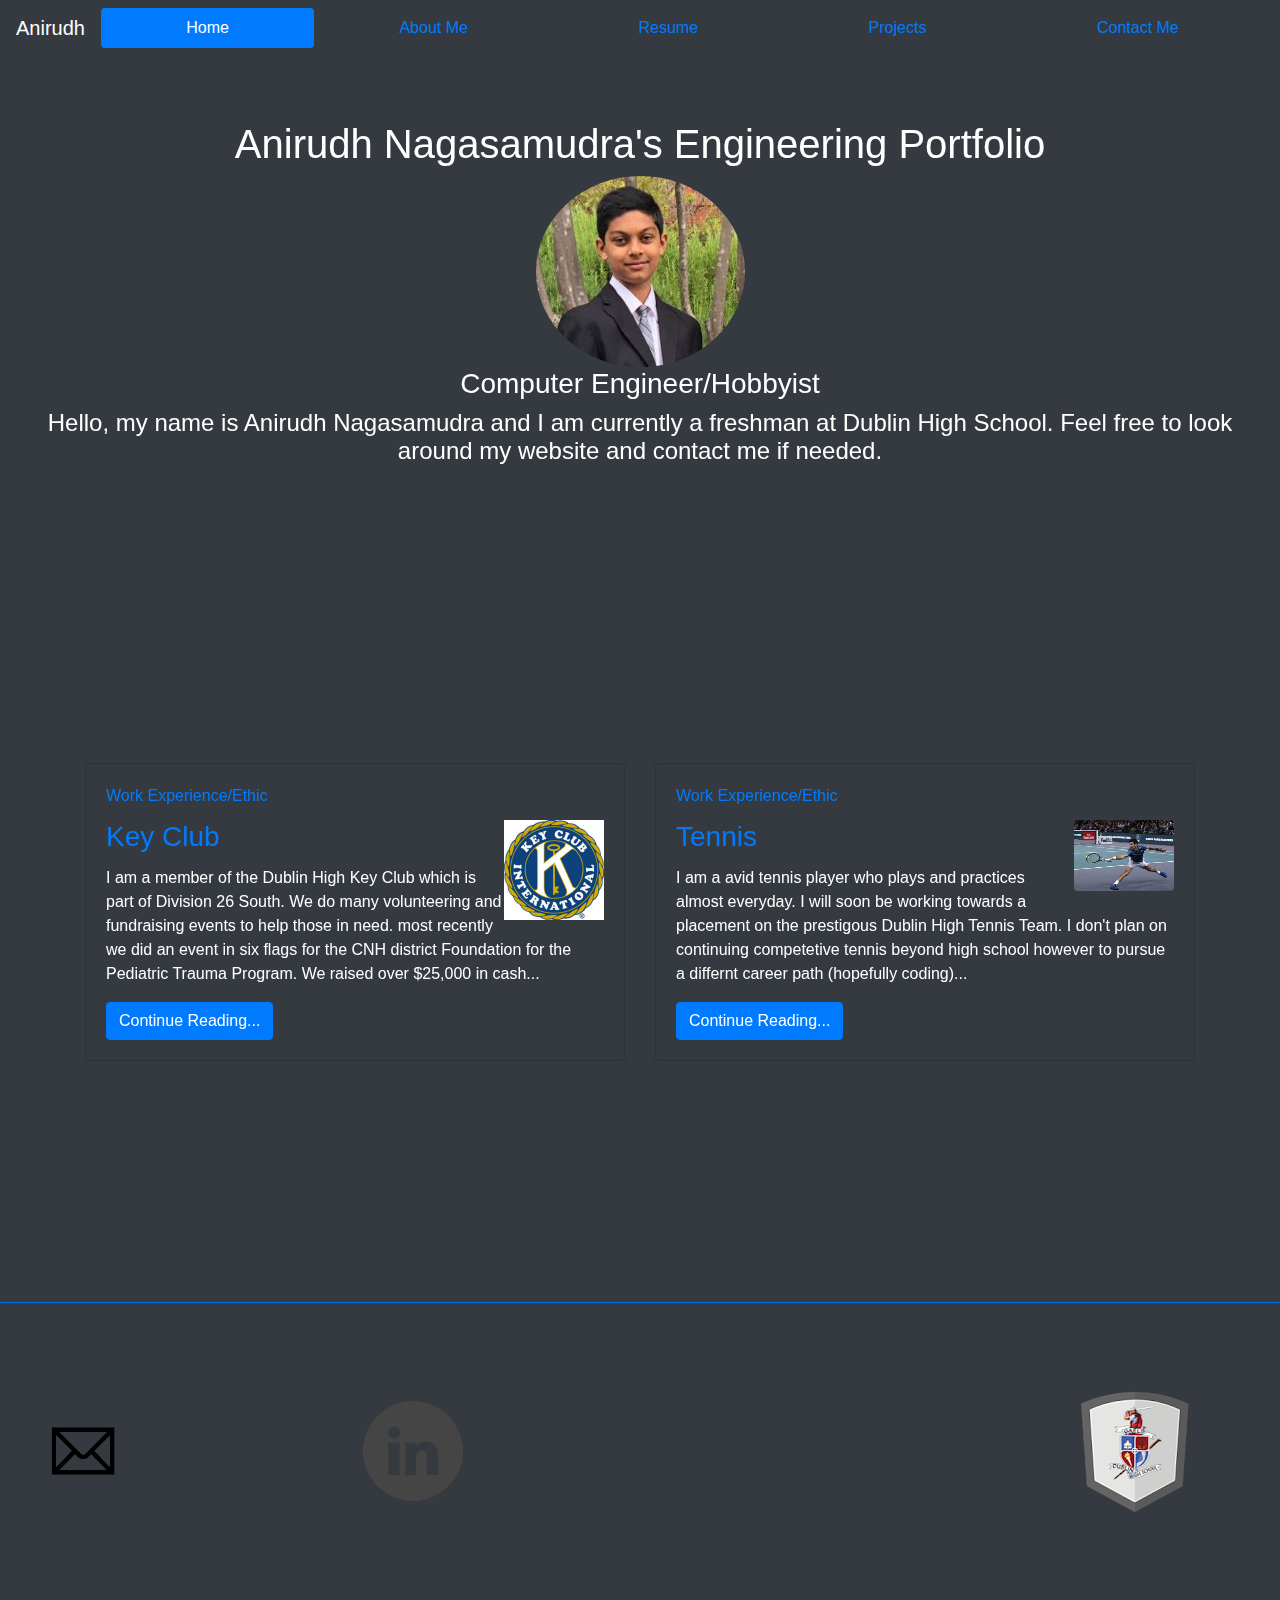
==== index.html @ 77396ec6 "heefefef" ====
<!DOCTYPE html>
<html>

    <head>
        <link href="HTML-Project.css" rel="stylesheet" type="text/css">
        <link href="css/bootstrap.css" rel="stylesheet" type="text/css">
        <link rel="stylesheet" href="https://unpkg.com/aos@next/dist/aos.css" />
        <title>Anirudh Nagasamudra's Engineering Portfolio</title>
    </head>

    <body class="bg-dark">
        <nav class="nav nav-pills nav-fill navbar navbar-dark bg-dark sticky-top">
            <a class="navbar-brand text-white">Anirudh</a>
            <a class="nav-item nav-link active" href="index.html">Home</a>
            <a class="nav-item nav-link" href="aboutme.html">About Me</a>
            <a class="nav-item nav-link" href="resume.html">Resume</a>
            <a class="nav-item nav-link" href="projects.html">Projects</a>
            <a class="nav-item nav-link" href="contactme.html">Contact Me</a>
        </nav>
        <div class="index jumbotron bg-dark" data-aos="zoom-in">
            <div class="text-center"> 
                <h1 class="text-center text-white">Anirudh Nagasamudra's Engineering Portfolio</h1>
                <a href="aboutme.html">
                    <img class="round" src="images/PRO.JPG" data-aos="fade-left">
                </a>
                <h3 class="text-center text-white">Computer Engineer/Hobbyist</h3>
                <h4 class="text-center text-white">Hello, my name is Anirudh Nagasamudra and I am currently a freshman at Dublin High School. Feel free to look around my website and contact me if needed.</h4>

            </div>
        </div>

        <div class="container">
            <div class="row">                
                <div class="col-sm-6">
                    <div class="card bg-dark" data-aos="flip-right">
                        <div class="card-body">
                            <div class="card-title text-primary">Work Experience/Ethic</div>
                            <div class="float-sm-right"><img class="" src="images/key.jpeg" alt="Key Club"></div>
                            <h3 class="card-title text-primary">Key Club</h3>
                            <p class="card-text text-white">I am a member of the Dublin High Key Club which is part of Division 26 South. We do many volunteering and fundraising events to help those in need. most recently we did an event in six flags for the CNH district Foundation for the Pediatric Trauma Program. We raised over $25,000 in cash...</p>
                            <a class ="btn btn-primary" href="#">Continue Reading...</a>
                        </div>
                    </div>
                </div>
                <div class="col-sm-6">
                    <div class="card bg-dark" data-aos="flip-left">
                        <div class="card-body">
                            <div class="card-title text-primary">Work Experience/Ethic</div>
                            <img class="rounded float-right" src="images/tennis.jpeg" alt="tennis">
                            <h3 class="card-title text-primary">Tennis</h3>
                            <p class="card-text text-white">I am a avid tennis player who plays and practices almost everyday. I will soon be working towards a placement on the prestigous Dublin High Tennis Team. I don't plan on continuing competetive tennis beyond high school however to pursue a differnt career path (hopefully coding)...</p>
                            <a class="btn btn-primary" href="#">Continue Reading...</a>
                        </div>
                    </div>
                </div>
                <div class="col-sm-6">
                    <div class="card bg-dark" data-aos="flip-right">
                        <div class="card-body">
                            <div class="card-title text-primary">Projects</div>
                            <img class="rounded float-right" src="images/scratch-logo.png" alt="Scratch">
                            <h3 class="card-title text-primary">Scratch Project</h3>
                            <p class="card-text text-white">My Partner and I built a simple platformer game on Scratch.</p>
                            <a class="btn btn-primary" href="projects.html#Scratch">Continue Reading...</a>
                        </div>
                    </div>
                </div>
                <div class="col-sm-6">
                    <div class="card bg-dark" data-aos="flip-left">
                        <div class="card-body">
                            <div class="card-title text-primary">Projects</div>
                            <img class="float-right" src="images/mit.jpeg" alt="MIT App Inventor">
                            <h3 class="card-title text-primary">MIT App Inventor Project</h3>
                            <p class="card-text text-white">My two partners and I made a photobooth application on MIT app iventor. On that app one wold be able to </p>
                            <a class="btn btn-primary" href="projects.html#MIT">Continue Reading...</a>
                        </div>
                    </div>
                </div>
            </div>
        </div>
        <div class="bg-primary">
           <hr> 
        </div>
        <footer>
            <div class="jumbotron bg-dark">
                <table width=100%><tr>
                <td>
                    <a href="mailto:aninaga56@gmail.com">
                        <img class="float-center" src="images/mail.png" >
                    </a>
                </td>
                <td>
                    <a href="https://www.linkedin.com/">
                        <img class="float-left" src="images/icon.png">
                    </a>
                    </td>
                <td align="right">
                    <a href="https://www.dublin.k12.ca.us/dhs">
                        <img class="float-right" src="images/dublinhigh.png">
                    </a>
                </td>
                </tr>
                </table>
            </div>
            </div>
        </footer>
        <script src="https://unpkg.com/aos@next/dist/aos.js"></script>
        <script>
            AOS.init();
        </script>
    </body>

</html>
---- HTML-Project.css ----
.index{
    background: url(images/greg-rakozy-53292-unsplash.jpg);
    background-size: cover;
    background-position: center;
    background-repeat: no-repeat;
    height:75vh;
    width: 100%;
    z-index: 999999;
}
.about{
    background: url(images/nitish-meena-37745-unsplash.jpg);
    background-position: center;
    background-repeat: no-repeat;
    height:75vh;
    width: 100%;
    z-index: 999999999
}
.easy{
    background: url(images/easy.jpeg);
    background-size: cover;
    background-position: center;
    background-repeat: no-repeat;
    height:75vh;
    width: 100%;
    z-index: 99999999
}
.round{
    border-radius: 50%;
}
.master{
    background: url(images/masterrrr.jpg);
    background-position: center;
    background-repeat: no-repeat;
    height:75vh;
    width: 100%;
    z-index: 999999999
}
.red{
    background: url(images/red.jpg);
    background-position: center;
    background-repeat: no-repeat;
    height:75vh;
    width: 100%;
    z-index: 999999999
}
.text-primary{
    color:#2F4B7A;
}
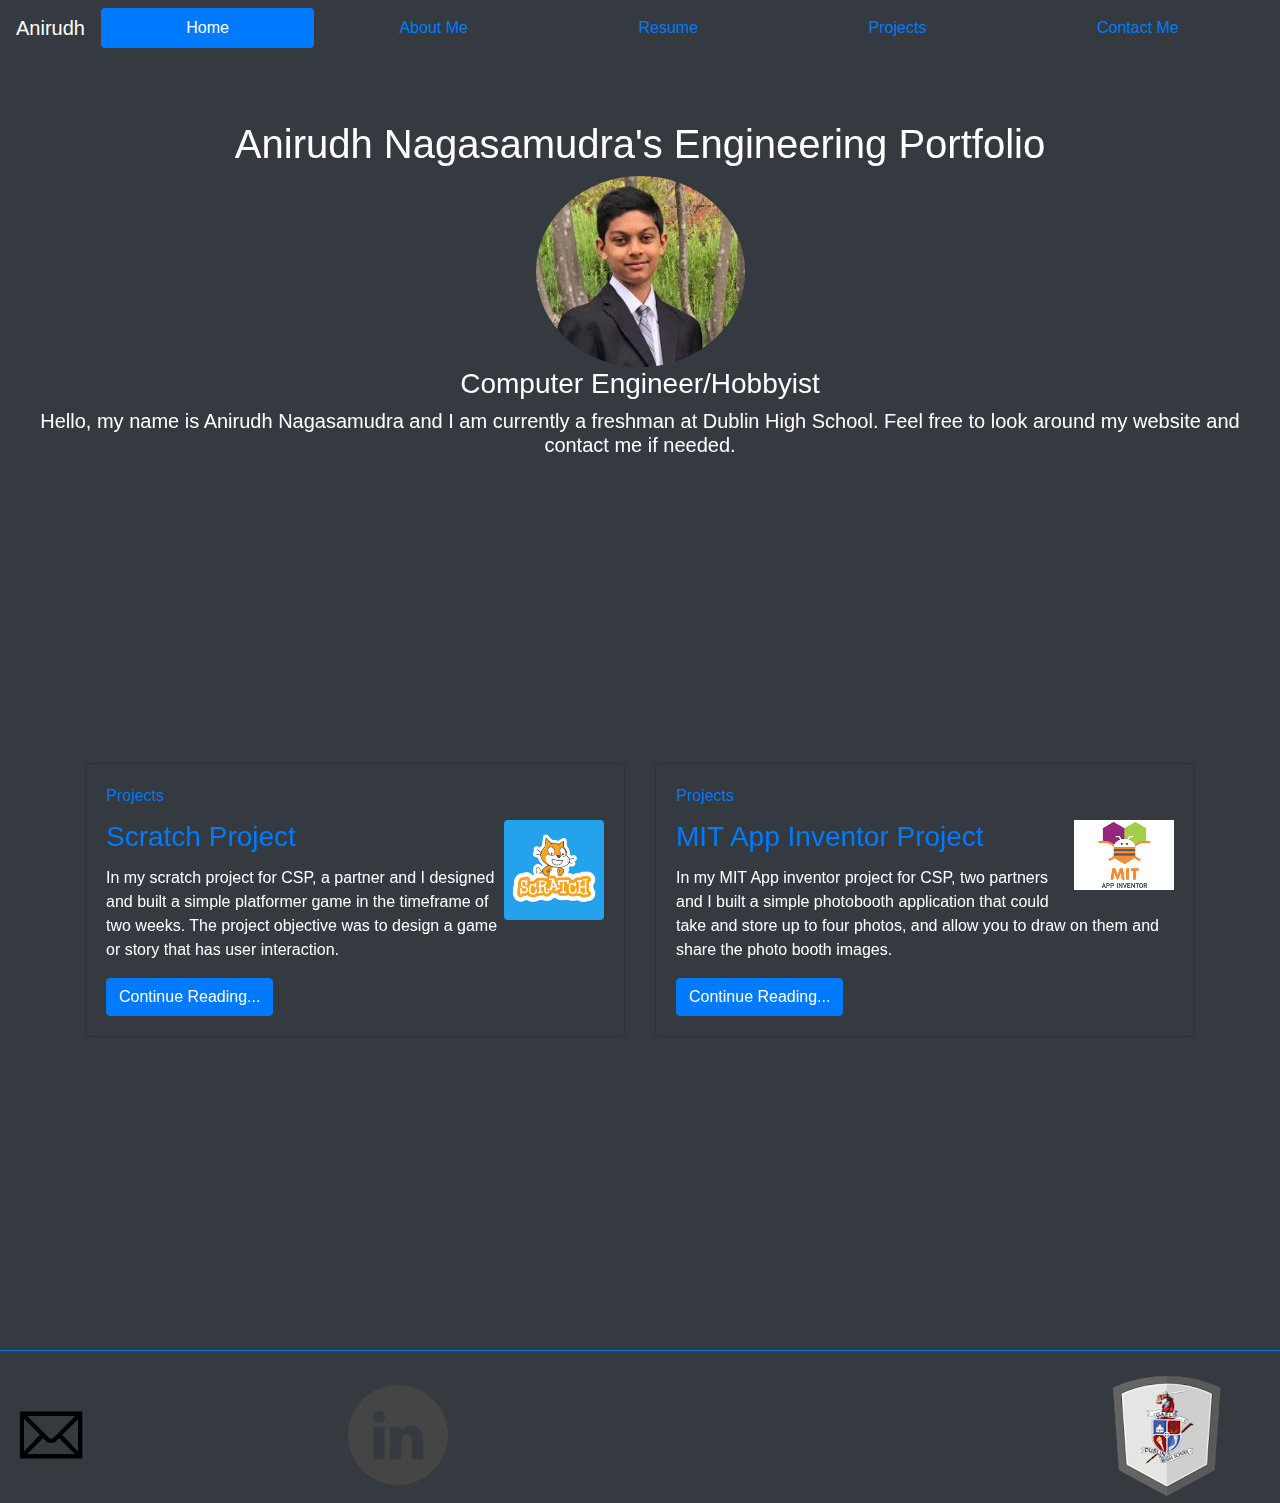
==== commit 7dc8ab4a: "FFFFFFSDFFD" ====
--- a/index.html
+++ b/index.html
@@ -24,7 +24,7 @@
                     <img class="round" src="images/PRO.JPG" data-aos="fade-left">
                 </a>
                 <h3 class="text-center text-white">Computer Engineer/Hobbyist</h3>
-                <h4 class="text-center text-white">Hello, my name is Anirudh Nagasamudra and I am currently a freshman at Dublin High School. Feel free to look around my website and contact me if needed.</h4>
+                <h5 class="text-center text-white">Hello, my name is Anirudh Nagasamudra and I am currently a freshman at Dublin High School. Feel free to look around my website and contact me if needed.</h5>
 
             </div>
         </div>
@@ -34,32 +34,10 @@
                 <div class="col-sm-6">
                     <div class="card bg-dark" data-aos="flip-right">
                         <div class="card-body">
-                            <div class="card-title text-primary">Work Experience/Ethic</div>
-                            <div class="float-sm-right"><img class="" src="images/key.jpeg" alt="Key Club"></div>
-                            <h3 class="card-title text-primary">Key Club</h3>
-                            <p class="card-text text-white">I am a member of the Dublin High Key Club which is part of Division 26 South. We do many volunteering and fundraising events to help those in need. most recently we did an event in six flags for the CNH district Foundation for the Pediatric Trauma Program. We raised over $25,000 in cash...</p>
-                            <a class ="btn btn-primary" href="#">Continue Reading...</a>
-                        </div>
-                    </div>
-                </div>
-                <div class="col-sm-6">
-                    <div class="card bg-dark" data-aos="flip-left">
-                        <div class="card-body">
-                            <div class="card-title text-primary">Work Experience/Ethic</div>
-                            <img class="rounded float-right" src="images/tennis.jpeg" alt="tennis">
-                            <h3 class="card-title text-primary">Tennis</h3>
-                            <p class="card-text text-white">I am a avid tennis player who plays and practices almost everyday. I will soon be working towards a placement on the prestigous Dublin High Tennis Team. I don't plan on continuing competetive tennis beyond high school however to pursue a differnt career path (hopefully coding)...</p>
-                            <a class="btn btn-primary" href="#">Continue Reading...</a>
-                        </div>
-                    </div>
-                </div>
-                <div class="col-sm-6">
-                    <div class="card bg-dark" data-aos="flip-right">
-                        <div class="card-body">
                             <div class="card-title text-primary">Projects</div>
                             <img class="rounded float-right" src="images/scratch-logo.png" alt="Scratch">
                             <h3 class="card-title text-primary">Scratch Project</h3>
-                            <p class="card-text text-white">My Partner and I built a simple platformer game on Scratch.</p>
+                            <p class="card-text text-white">In my scratch project for CSP, a partner and I designed and built a simple platformer game in the timeframe of two weeks. The project objective was to design a game or story that has user interaction.</p>
                             <a class="btn btn-primary" href="projects.html#Scratch">Continue Reading...</a>
                         </div>
                     </div>
@@ -70,8 +48,30 @@
                             <div class="card-title text-primary">Projects</div>
                             <img class="float-right" src="images/mit.jpeg" alt="MIT App Inventor">
                             <h3 class="card-title text-primary">MIT App Inventor Project</h3>
-                            <p class="card-text text-white">My two partners and I made a photobooth application on MIT app iventor. On that app one wold be able to </p>
+                            <p class="card-text text-white">In my MIT App inventor project for CSP, two partners and I built a simple photobooth application that could take and store up to four photos, and allow you to draw on them and share the photo booth images.</p>
                             <a class="btn btn-primary" href="projects.html#MIT">Continue Reading...</a>
+                        </div>
+                    </div>
+                </div>
+                <div class="col-sm-6">
+                    <div class="card bg-dark" data-aos="flip-right">
+                        <div class="card-body">
+                            <div class="card-title text-primary">Work Experience/Ethic</div>
+                            <div class="float-sm-right"><img class="" src="images/key.jpeg" alt="Key Club"></div>
+                            <h3 class="card-title text-primary">Key Club</h3>
+                            <p class="card-text text-white">I am a member of the Dublin High Key Club which is part of Division 26 South. We do many volunteering and fundraising events to help those in need. most recently we did an event in six flags for the CNH district Foundation for the Pediatric Trauma Program.</p>
+                            <a class ="btn btn-primary" href="resume.html">Read About My Other Activities...</a>
+                        </div>
+                    </div>
+                </div>
+                <div class="col-sm-6">
+                    <div class="card bg-dark" data-aos="flip-left">
+                        <div class="card-body">
+                            <div class="card-title text-primary">Work Experience/Ethic</div>
+                            <img class="rounded float-right" src="images/tennis.jpeg" alt="tennis">
+                            <h3 class="card-title text-primary">Tennis</h3>
+                            <p class="card-text text-white">I am a avid tennis player who plays and practices almost everyday. I will soon be working towards a placement on the prestigous Dublin High Tennis Team. I don't plan on continuing competetive tennis beyond high school however to pursue an engineering career path.</p>
+                            <a class="btn btn-primary" href="resume.html">Read About My Other Activities...</a>
                         </div>
                     </div>
                 </div>
@@ -81,26 +81,26 @@
            <hr> 
         </div>
         <footer>
-            <div class="jumbotron bg-dark">
+            <!--<div class="jumbotron bg-dark">-->
+            <div>
                 <table width=100%><tr>
                 <td>
                     <a href="mailto:aninaga56@gmail.com">
-                        <img class="float-center" src="images/mail.png" >
+                        <img class="float-center" src="images/mial.png" >
                     </a>
                 </td>
                 <td>
                     <a href="https://www.linkedin.com/">
-                        <img class="float-left" src="images/icon.png">
+                        <img class="float-left" src="images/ico1.png">
                     </a>
                     </td>
                 <td align="right">
                     <a href="https://www.dublin.k12.ca.us/dhs">
-                        <img class="float-right" src="images/dublinhigh.png">
+                        <img class="float-right" src="images/dhs.png">
                     </a>
                 </td>
                 </tr>
                 </table>
-            </div>
             </div>
         </footer>
         <script src="https://unpkg.com/aos@next/dist/aos.js"></script>
--- a/HTML-Project.css
+++ b/HTML-Project.css
@@ -43,6 +43,4 @@
     width: 100%;
     z-index: 999999999
 }
-.text-primary{
-    color:#2F4B7A;
-}+
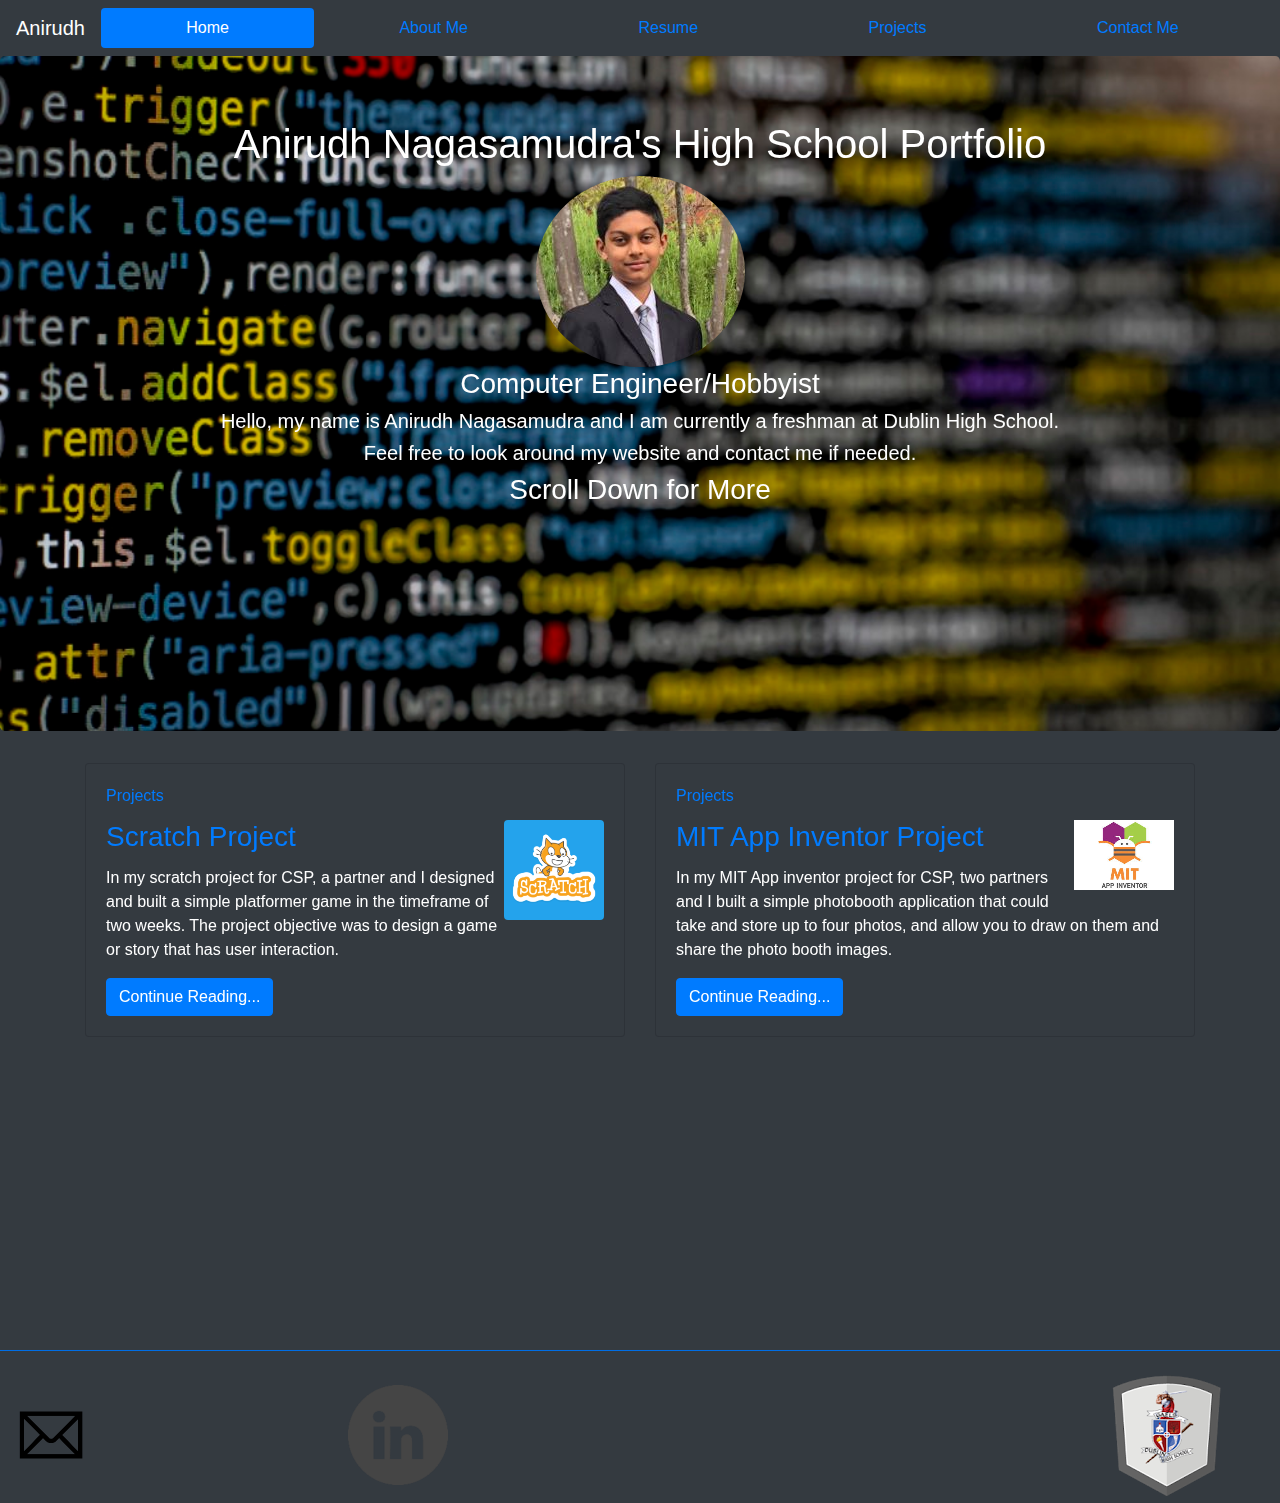
==== commit bf38a1e2: "ewrwrwer" ====
--- a/index.html
+++ b/index.html
@@ -11,25 +11,26 @@
     <body class="bg-dark">
         <nav class="nav nav-pills nav-fill navbar navbar-dark bg-dark sticky-top">
             <a class="navbar-brand text-white">Anirudh</a>
-            <a class="nav-item nav-link active" href="index.html">Home</a>
-            <a class="nav-item nav-link" href="aboutme.html">About Me</a>
-            <a class="nav-item nav-link" href="resume.html">Resume</a>
-            <a class="nav-item nav-link" href="projects.html">Projects</a>
-            <a class="nav-item nav-link" href="contactme.html">Contact Me</a>
+            <a class="nav-item nav-link active grow" href="index.html">Home</a>
+            <a class="nav-item nav-link grow" href="nagasamudra_aboutme.html">About Me</a>
+            <a class="nav-item nav-link grow" href="nagasamudra_resume.html">Resume</a>
+            <a class="nav-item nav-link grow" href="nagasamudra_projects.html">Projects</a>
+            <a class="nav-item nav-link grow" href="nagasamudra_contactme.html">Contact Me</a>
         </nav>
         <div class="index jumbotron bg-dark" data-aos="zoom-in">
             <div class="text-center"> 
-                <h1 class="text-center text-white">Anirudh Nagasamudra's Engineering Portfolio</h1>
-                <a href="aboutme.html">
+                <h1 class="text-center text-white">Anirudh Nagasamudra's High School Portfolio</h1>
+                <a href="nagasamudra_aboutme.html">
                     <img class="round" src="images/PRO.JPG" data-aos="fade-left">
                 </a>
                 <h3 class="text-center text-white">Computer Engineer/Hobbyist</h3>
-                <h5 class="text-center text-white">Hello, my name is Anirudh Nagasamudra and I am currently a freshman at Dublin High School. Feel free to look around my website and contact me if needed.</h5>
-
+                <h5 class="text-center text-white">Hello, my name is Anirudh Nagasamudra and I am currently a freshman at Dublin High School.</h5>
+                <h5 class="text-center text-white">Feel free to look around my website and contact me if needed.</h5>
+                <h3 class="text-center text-white">Scroll Down for More</h6>
             </div>
         </div>
 
-        <div class="container">
+        <div class="container bg-dark">
             <div class="row">                
                 <div class="col-sm-6">
                     <div class="card bg-dark" data-aos="flip-right">
@@ -38,7 +39,7 @@
                             <img class="rounded float-right" src="images/scratch-logo.png" alt="Scratch">
                             <h3 class="card-title text-primary">Scratch Project</h3>
                             <p class="card-text text-white">In my scratch project for CSP, a partner and I designed and built a simple platformer game in the timeframe of two weeks. The project objective was to design a game or story that has user interaction.</p>
-                            <a class="btn btn-primary" href="projects.html#Scratch">Continue Reading...</a>
+                            <a class="btn btn-primary" href="nagasamudra_projects.html#Scratch">Continue Reading...</a>
                         </div>
                     </div>
                 </div>
@@ -49,7 +50,7 @@
                             <img class="float-right" src="images/mit.jpeg" alt="MIT App Inventor">
                             <h3 class="card-title text-primary">MIT App Inventor Project</h3>
                             <p class="card-text text-white">In my MIT App inventor project for CSP, two partners and I built a simple photobooth application that could take and store up to four photos, and allow you to draw on them and share the photo booth images.</p>
-                            <a class="btn btn-primary" href="projects.html#MIT">Continue Reading...</a>
+                            <a class="btn btn-primary" href="nagasamudra_projects.html#MIT">Continue Reading...</a>
                         </div>
                     </div>
                 </div>
@@ -60,7 +61,7 @@
                             <div class="float-sm-right"><img class="" src="images/key.jpeg" alt="Key Club"></div>
                             <h3 class="card-title text-primary">Key Club</h3>
                             <p class="card-text text-white">I am a member of the Dublin High Key Club which is part of Division 26 South. We do many volunteering and fundraising events to help those in need. most recently we did an event in six flags for the CNH district Foundation for the Pediatric Trauma Program.</p>
-                            <a class ="btn btn-primary" href="resume.html">Read About My Other Activities...</a>
+                            <a class ="btn btn-primary" href="nagasamudra_resume.html">Read About My Other Activities...</a>
                         </div>
                     </div>
                 </div>
@@ -71,7 +72,7 @@
                             <img class="rounded float-right" src="images/tennis.jpeg" alt="tennis">
                             <h3 class="card-title text-primary">Tennis</h3>
                             <p class="card-text text-white">I am a avid tennis player who plays and practices almost everyday. I will soon be working towards a placement on the prestigous Dublin High Tennis Team. I don't plan on continuing competetive tennis beyond high school however to pursue an engineering career path.</p>
-                            <a class="btn btn-primary" href="resume.html">Read About My Other Activities...</a>
+                            <a class="btn btn-primary" href="nagasamudra_resume.html">Read About My Other Activities...</a>
                         </div>
                     </div>
                 </div>
@@ -81,11 +82,10 @@
            <hr> 
         </div>
         <footer>
-            <!--<div class="jumbotron bg-dark">-->
             <div>
                 <table width=100%><tr>
                 <td>
-                    <a href="mailto:aninaga56@gmail.com">
+                    <a href="mailto:aninaga56@gmail.com" target="blank_">
                         <img class="float-center" src="images/mial.png" >
                     </a>
                 </td>
@@ -105,6 +105,7 @@
         </footer>
         <script src="https://unpkg.com/aos@next/dist/aos.js"></script>
         <script>
+            /*global AOS*/
             AOS.init();
         </script>
     </body>
--- a/HTML-Project.css
+++ b/HTML-Project.css
@@ -1,5 +1,5 @@
 .index{
-    background: url(images/greg-rakozy-53292-unsplash.jpg);
+    background: url(images/code.jpeg);
     background-size: cover;
     background-position: center;
     background-repeat: no-repeat;
@@ -16,7 +16,7 @@
     z-index: 999999999
 }
 .easy{
-    background: url(images/easy.jpeg);
+    background: url(images/stocks4.jpg);
     background-size: cover;
     background-position: center;
     background-repeat: no-repeat;
@@ -28,7 +28,8 @@
     border-radius: 50%;
 }
 .master{
-    background: url(images/masterrrr.jpg);
+    background: url(images/greg-rakozy-53292-unsplash.jpg);
+    background-size: cover;
     background-position: center;
     background-repeat: no-repeat;
     height:75vh;
@@ -43,4 +44,6 @@
     width: 100%;
     z-index: 999999999
 }
+.grow { transition: all .2s ease-in-out; }
+.grow:hover { transform: scale(1.2); }
 
